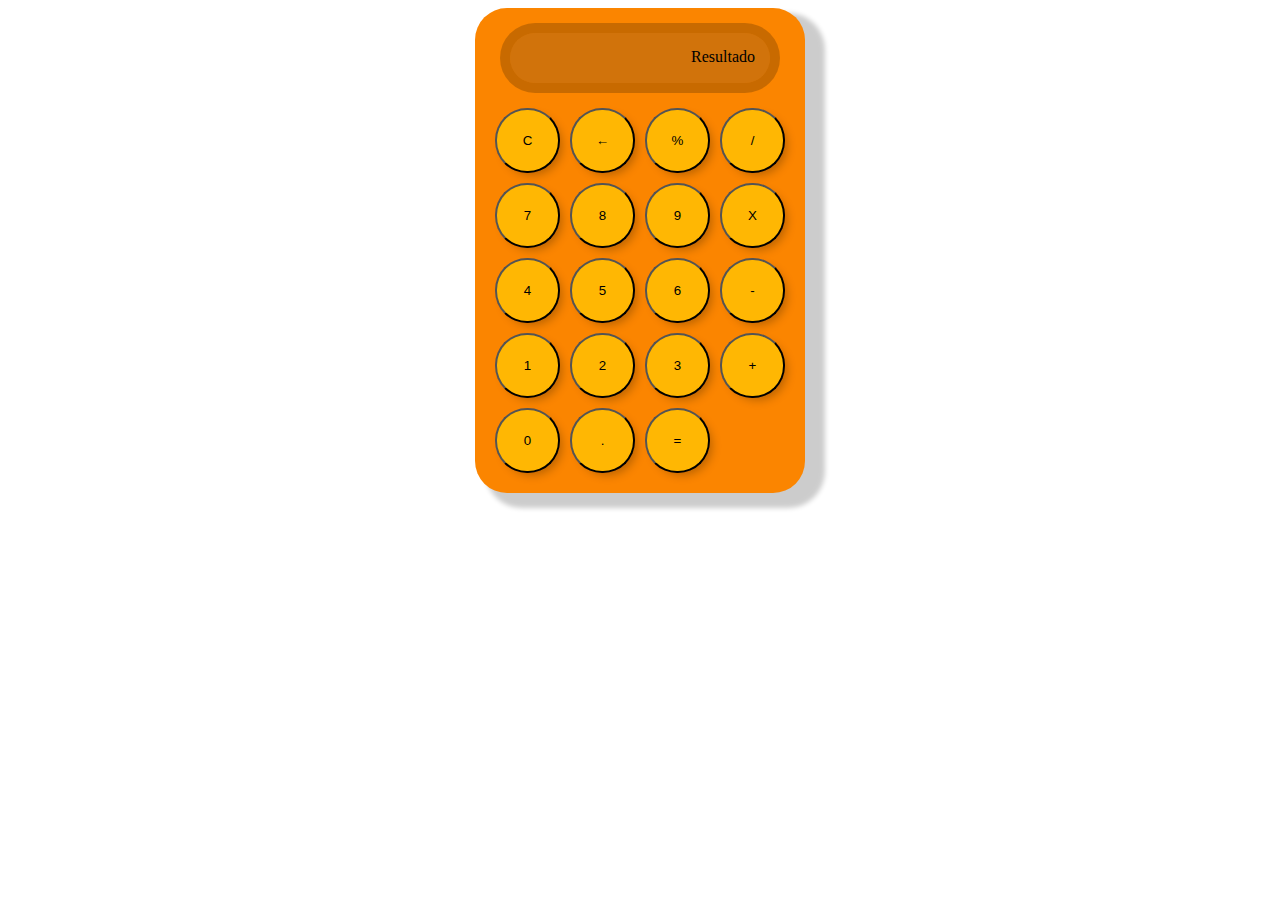
==== html/calcFin.html @ 5eaa6ede "calc final" ====
<!DOCTYPE html>
<html lang="en">
  <head>
    <meta charset="UTF-8" />
    <meta name="viewport" content="width=device-width, initial-scale=1.0" />
    <title>Calc</title>
    <link rel="stylesheet" href="../css/calcFinal.css" />
  </head>
  <body>
    <header></header>
    <nav></nav>

    <section>
      <div class="container">
        <div class="calculadora">
            <div class="screen">
                Resultado
            </div>
            <button>C</button>
            <button>&#8592</button>
            <button>%</button>
            <button>/</button>
            <button>7</button>
            <button>8</button>
            <button>9</button>
            <button>X</button>
            <button>4</button>
            <button>5</button>
            <button>6</button>
            <button>-</button>
            <button>1</button>
            <button>2</button>
            <button>3</button>
            <button>+</button>
            <button>0</button>
            <button>.</button>
            <button>=</button>
        </div>
      </div>
    </section>
    <footer></footer>
  </body>
</html>
---- css/calcFinal.css ----
.container{
    display: flex;
    justify-content: center;
    align-items: center;
}

.calculadora{
    display: grid;
    grid-template-columns: 75px 75px 75px 75px;
    grid-template-columns: repeat(4, 75px);
    grid-template-rows: 80px repeat(5, 75px);
    background-color: #fb8500;
    padding: 15px;
    border-radius: 32px;
    box-shadow: 15px 10px 5px 5px #00000033;
}

.screen{
    grid-column: span 4;
    padding: 15px;
    margin: 10px 20px 20px 20px ;
    background-color: #36363636;
    border-radius: 32px;
    text-align: right;
    box-shadow: 0px 0px 0px 10px #00000033;
}

button{
    margin: 5px;
    padding: 0;
    border-radius: 32px;
    /* border: none; */
    background-color: #ffb703;
    box-shadow: 5px 5px 10px -3px #00000040;
}
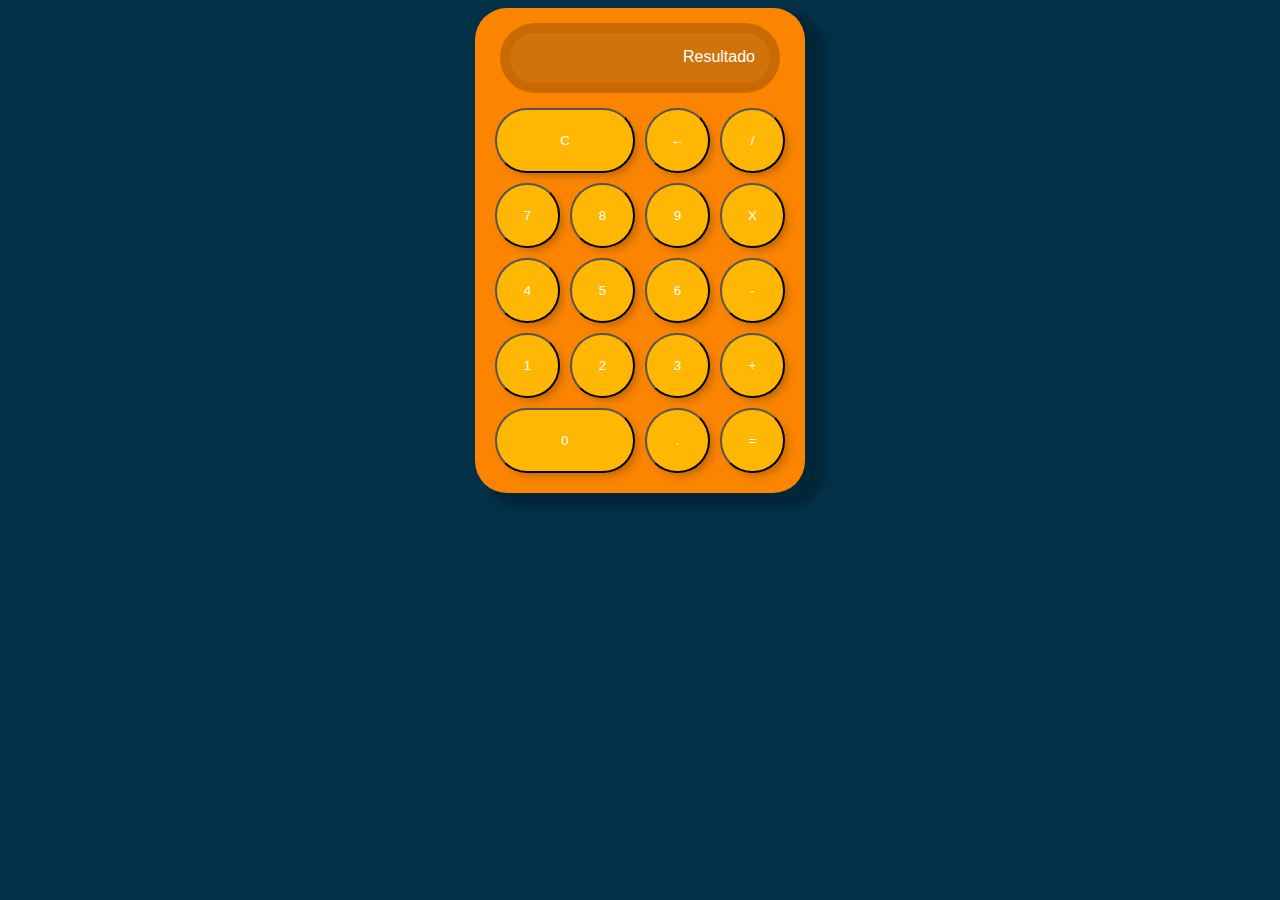
==== commit 5aa67af5: "calc final con js" ====
--- a/html/calcFin.html
+++ b/html/calcFin.html
@@ -5,6 +5,7 @@
     <meta name="viewport" content="width=device-width, initial-scale=1.0" />
     <title>Calc</title>
     <link rel="stylesheet" href="../css/calcFinal.css" />
+    <script src="../js/calcTarea.js"></script>
   </head>
   <body>
     <header></header>
@@ -13,28 +14,27 @@
     <section>
       <div class="container">
         <div class="calculadora">
-            <div class="screen">
+            <div id="idRes" class="screen">
                 Resultado
             </div>
-            <button>C</button>
-            <button>&#8592</button>
-            <button>%</button>
-            <button>/</button>
-            <button>7</button>
-            <button>8</button>
-            <button>9</button>
-            <button>X</button>
-            <button>4</button>
-            <button>5</button>
-            <button>6</button>
-            <button>-</button>
-            <button>1</button>
-            <button>2</button>
-            <button>3</button>
-            <button>+</button>
-            <button>0</button>
-            <button>.</button>
-            <button>=</button>
+            <button onclick="limpiar()" class="span2">C</button>
+            <button onclick="quitar()">&#8592</button>
+            <button onclick="agregarSigno('/')">/</button>
+            <button onclick="agregarNumero(7)">7</button>
+            <button onclick="agregarNumero(8)">8</button>
+            <button onclick="agregarNumero(9)">9</button>
+            <button onclick="agregarSigno('*')">X</button>
+            <button onclick="agregarNumero(4)">4</button>
+            <button onclick="agregarNumero(5)">5</button>
+            <button onclick="agregarNumero(6)">6</button>
+            <button onclick="agregarSigno('-')">-</button>
+            <button onclick="agregarNumero(1)">1</button>
+            <button onclick="agregarNumero(2)">2</button>
+            <button onclick="agregarNumero(3)">3</button>
+            <button onclick="agregarSigno('+')">+</button>
+            <button class="span2">0</button>
+            <button onclick="agregarSigno('.')">.</button>
+            <button onclick="resultado()">=</button>
         </div>
       </div>
     </section>
--- a/css/calcFinal.css
+++ b/css/calcFinal.css
@@ -3,7 +3,7 @@
     justify-content: center;
     align-items: center;
 }
-
+/* test */
 .calculadora{
     display: grid;
     grid-template-columns: 75px 75px 75px 75px;
@@ -16,6 +16,7 @@
 }
 
 .screen{
+    /* para extender la columna con el span */
     grid-column: span 4;
     padding: 15px;
     margin: 10px 20px 20px 20px ;
@@ -34,3 +35,19 @@
     box-shadow: 5px 5px 10px -3px #00000040;
 }
 
+button:active{
+    background-color: #fb8500;
+}
+
+.span2{
+    grid-column: span 2;
+}
+
+body{
+    background: #023047;
+}
+
+*{
+    color: white;
+    font-family: 'Franklin Gothic Medium', 'Arial Narrow', Arial, sans-serif;
+}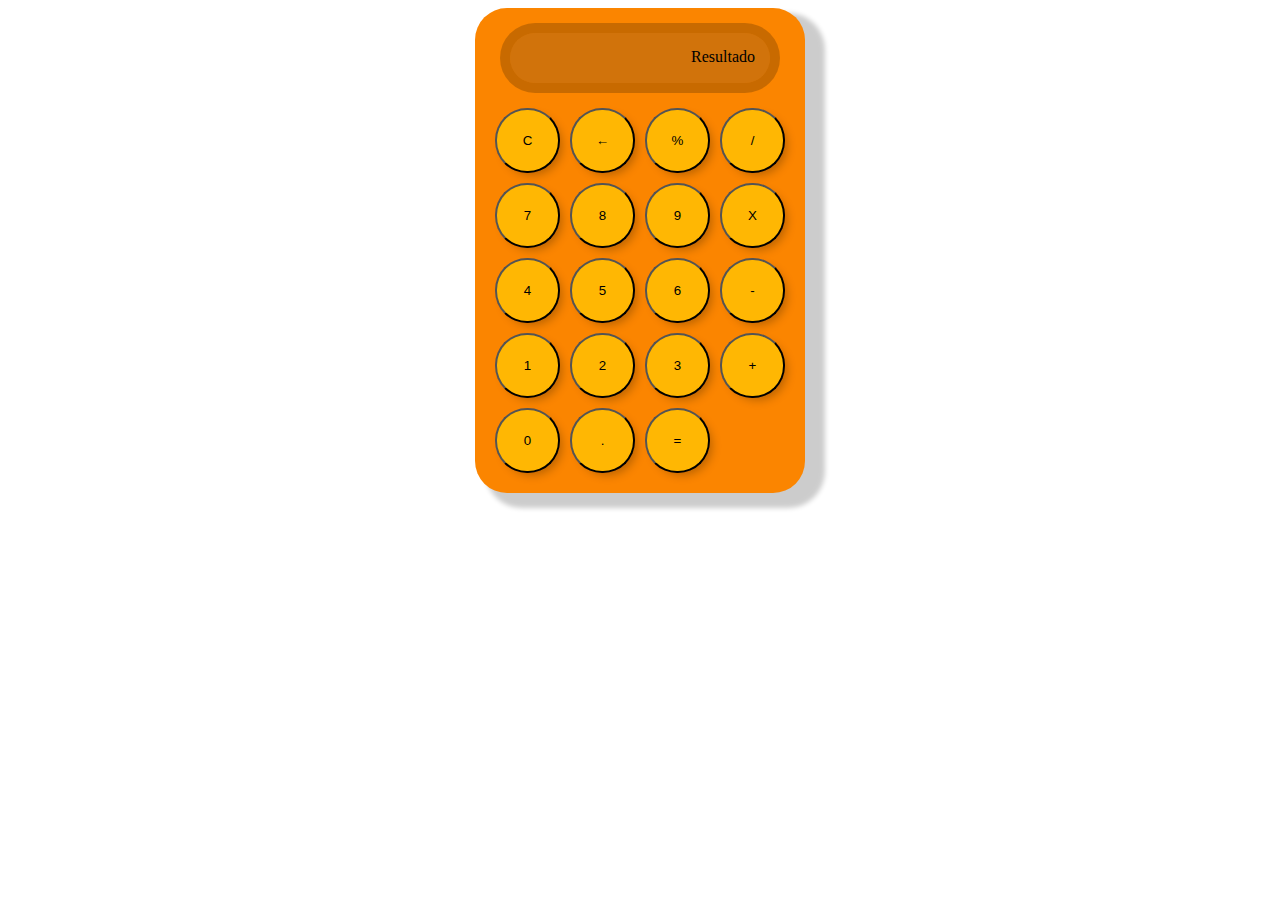
==== commit 661eada1: "css con js calc" ====
--- a/html/calcFin.html
+++ b/html/calcFin.html
@@ -14,11 +14,12 @@
     <section>
       <div class="container">
         <div class="calculadora">
-            <div id="idRes" class="screen">
+            <div class="screen" id="idRes">
                 Resultado
             </div>
-            <button onclick="limpiar()" class="span2">C</button>
-            <button onclick="quitar()">&#8592</button>
+            <button onclick="">C</button>
+            <button onclick="">&#8592</button>
+            <button onclick="">%</button>
             <button onclick="agregarSigno('/')">/</button>
             <button onclick="agregarNumero(7)">7</button>
             <button onclick="agregarNumero(8)">8</button>
@@ -32,7 +33,7 @@
             <button onclick="agregarNumero(2)">2</button>
             <button onclick="agregarNumero(3)">3</button>
             <button onclick="agregarSigno('+')">+</button>
-            <button class="span2">0</button>
+            <button onclick="agregarNumero(0)">0</button>
             <button onclick="agregarSigno('.')">.</button>
             <button onclick="resultado()">=</button>
         </div>
--- a/css/calcFinal.css
+++ b/css/calcFinal.css
@@ -14,9 +14,8 @@
     border-radius: 32px;
     box-shadow: 15px 10px 5px 5px #00000033;
 }
-
+/* testing */
 .screen{
-    /* para extender la columna con el span */
     grid-column: span 4;
     padding: 15px;
     margin: 10px 20px 20px 20px ;
@@ -35,19 +34,3 @@
     box-shadow: 5px 5px 10px -3px #00000040;
 }
 
-button:active{
-    background-color: #fb8500;
-}
-
-.span2{
-    grid-column: span 2;
-}
-
-body{
-    background: #023047;
-}
-
-*{
-    color: white;
-    font-family: 'Franklin Gothic Medium', 'Arial Narrow', Arial, sans-serif;
-}